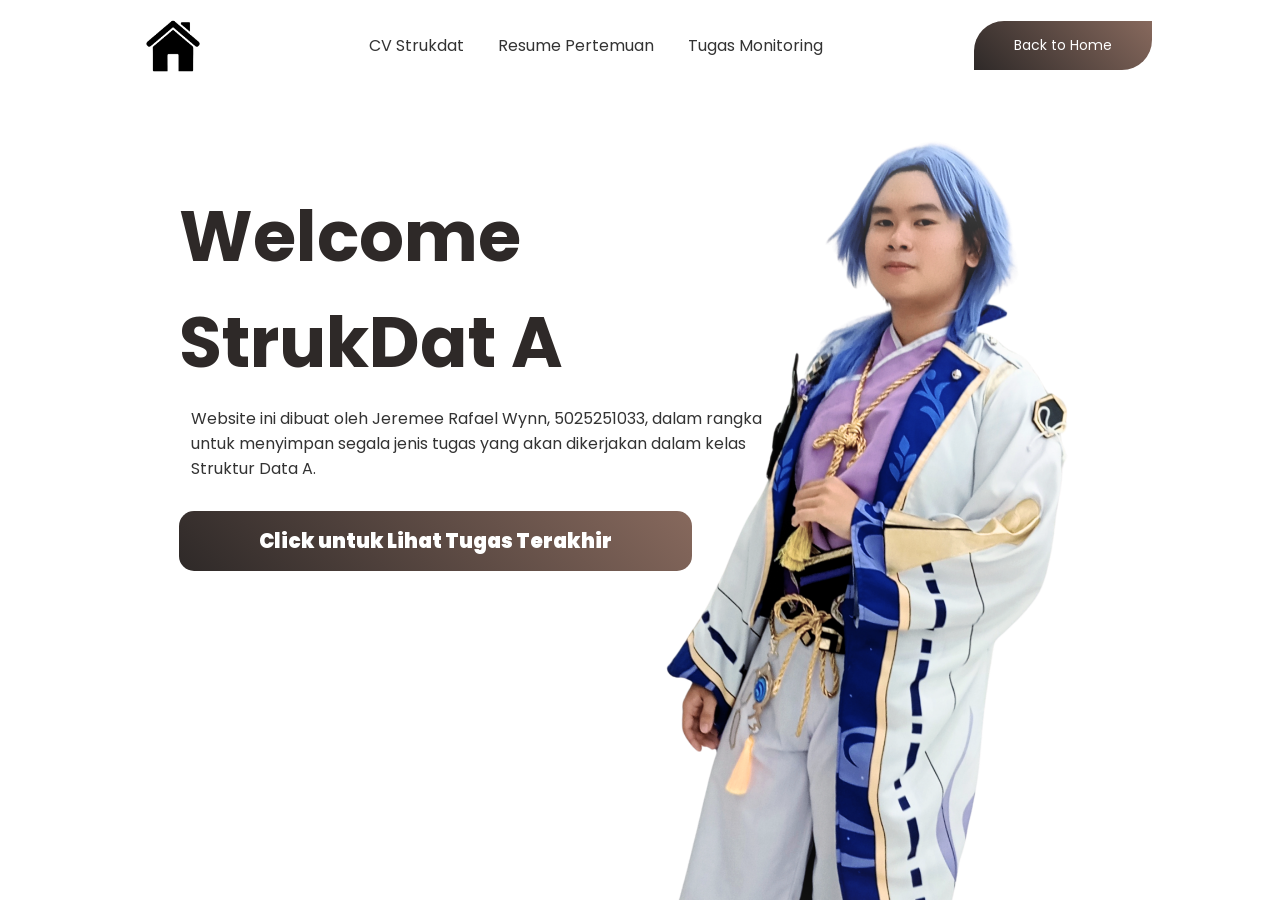
==== index.html @ b373d276 "Add files via upload" ====
<!DOCTYPE html>
<html>
<head>
    <link href="https://fonts.googleapis.com/css2?family=Poppins:wght@400;600&display=swap" rel="stylesheet">
    <meta name="viewport" content="width=device-width, initial-scale = 1.0">
    <title> Website Struktur Data A </title>
    <link rel="stylesheet" href="style.css">
</head>

<body>
    <div class="hero">
        <nav>
            <img src="images/home-icon.png" class="Home">
            <ul>
              <li><a href="CV.html">CV Strukdat</a></li>
              <li><a href="404.html">Resume Pertemuan</a></li>
              <li><a href="404.html">Tugas Monitoring</a></li>
            </ul>
            <div>
                <a href="index.html" class="btn">Back to Home</a>
            </div>
        </nav>
        <div class="content">
            <h1>Welcome<br>StrukDat A</h1>
            <p>Website ini dibuat oleh Jeremee Rafael Wynn, 5025251033, dalam rangka untuk menyimpan segala jenis tugas yang akan dikerjakan dalam kelas Struktur Data A.</p>
            <a href="CV.html" class="btn">Click untuk Lihat Tugas Terakhir</a>
        </div>
        <img src="images/Me.png" class="feature-img">
    </div>
</body>

</html>
---- style.css ----
*{
    margin: 0;
    padding: 0;
    box-sizing: border-box;
    font-family: 'Poppins', sans-serif;
}
.hero{
    width: 100%;
    min-height: 100vh;
    padding: 10px 10%;
    overflow: hidden;
    position: relative;
}

nav{
    padding: 10px 0;
    display: flex;
    align-items: center;
    justify-content: space-between;
}

.Home{
    width: 90px;
}

nav ul li{
    display: inline-block;
    list-style: none;
    margin: 10px 15px;

}
nav ul li a{
    text-decoration: none;
    color: #333;
    font-weight: 400;
}
.btn{
    display: inline-block;
    text-decoration: none;
    padding: 14px 40px;
    color: #fff;
    background-image: linear-gradient(45deg, #2E2928, #87695D);
    font-size: 14px;
    border-radius: 30px;
    border-top-right-radius: 0;
    border-bottom-left-radius: 0;
}

.content{
    margin-top: 10%;
    margin-left: 5%;
    max-width: 600px;
}

.content h1{
    font-size: 70px;
    color: #2E2928;
}
.content p{
    margin: 10px 12px 30px;
    color: #333;
}
.content .btn{
    padding: 15px 80px;
    font-size: 20px;
    font-weight: 1000;
    border-radius: 15px;
}
.feature-img{
    width: 600px;
    position: absolute;
    bottom: -150px;
    right: 10%;
}
.CV{
    position: absolute;
    top: 10%;
    margin-left: 5%;
    max-width: 500px;
}
.CV h1{
    font-size: 70px;
    color: black;
}
.CV p{
    margin: 10px 12px 5px;
    color: #333;
}
.CV ul li{
    margin: 2px 50px;
    color: #333;
}
.Foto-Tugas{
    margin-left: 50%;
    width: 600px;
}

.NOTFOUND{
    width: 100%;
    min-height: 100vh;
    padding: 10px 10%;
}
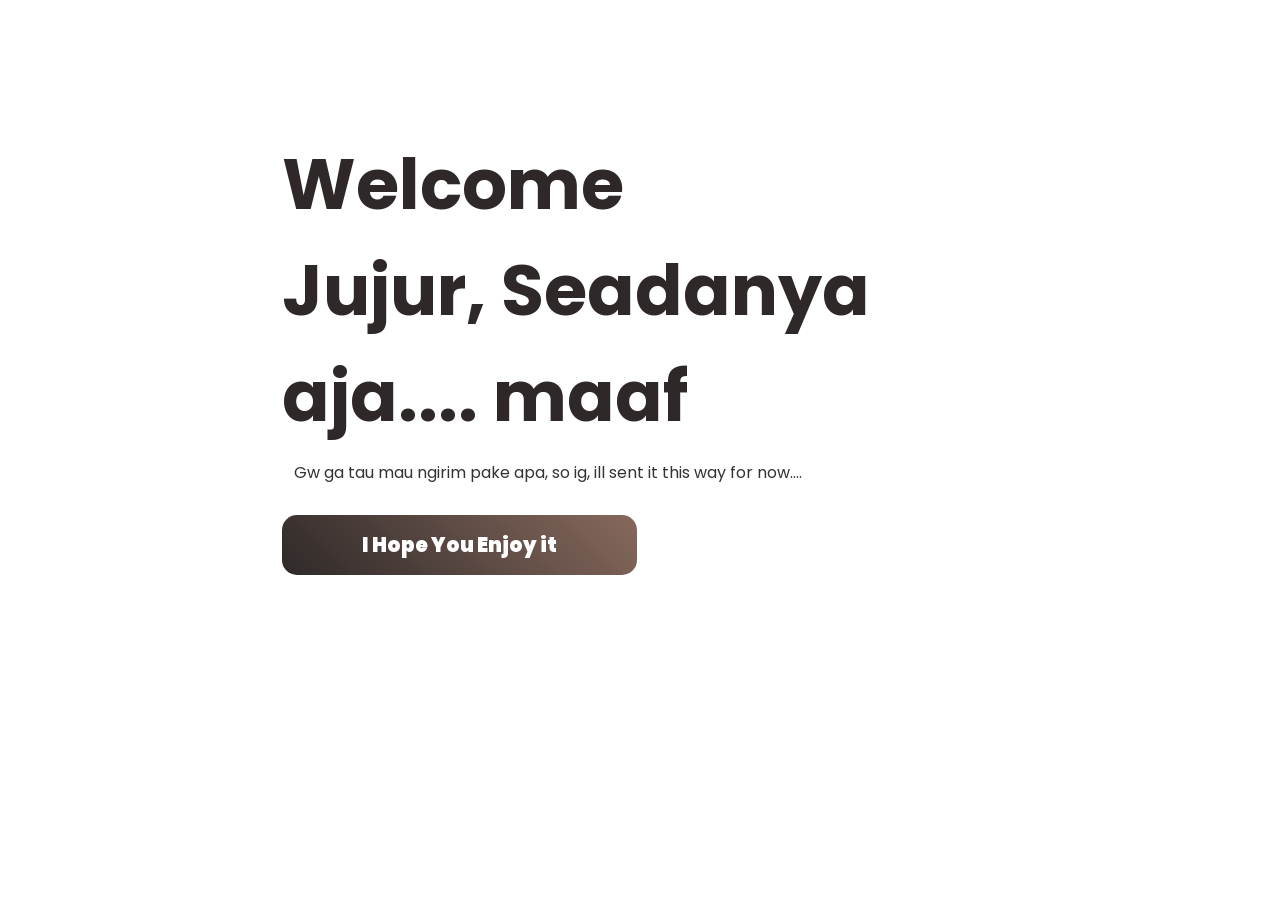
==== commit 59ab8ade: "Add files via upload" ====
--- a/index.html
+++ b/index.html
@@ -3,29 +3,21 @@
 <head>
     <link href="https://fonts.googleapis.com/css2?family=Poppins:wght@400;600&display=swap" rel="stylesheet">
     <meta name="viewport" content="width=device-width, initial-scale = 1.0">
-    <title> Website Struktur Data A </title>
+    <title>Just For You</title>
     <link rel="stylesheet" href="style.css">
 </head>
 
 <body>
     <div class="hero">
         <nav>
-            <img src="images/home-icon.png" class="Home">
-            <ul>
-              <li><a href="CV.html">CV Strukdat</a></li>
-              <li><a href="404.html">Resume Pertemuan</a></li>
-              <li><a href="404.html">Tugas Monitoring</a></li>
-            </ul>
             <div>
-                <a href="index.html" class="btn">Back to Home</a>
             </div>
         </nav>
         <div class="content">
-            <h1>Welcome<br>StrukDat A</h1>
-            <p>Website ini dibuat oleh Jeremee Rafael Wynn, 5025251033, dalam rangka untuk menyimpan segala jenis tugas yang akan dikerjakan dalam kelas Struktur Data A.</p>
-            <a href="CV.html" class="btn">Click untuk Lihat Tugas Terakhir</a>
+            <h1>Welcome<br>Jujur, Seadanya aja.... maaf</h1>
+            <p>Gw ga tau mau ngirim pake apa, so ig, ill sent it this way for now....</p>
+            <a href="JustForYou.html" class="btn">I Hope You Enjoy it</a>
         </div>
-        <img src="images/Me.png" class="feature-img">
     </div>
 </body>
 
--- a/style.css
+++ b/style.css
@@ -44,59 +44,30 @@
     border-radius: 30px;
     border-top-right-radius: 0;
     border-bottom-left-radius: 0;
+    border-top-left-radius: 0;
+    border-bottom-right-radius: 0;
 }
 
 .content{
     margin-top: 10%;
-    margin-left: 5%;
-    max-width: 600px;
+    margin-left: 15%;
+    margin-right: 15%;
 }
 
 .content h1{
+    justify-content: center;
     font-size: 70px;
     color: #2E2928;
 }
 .content p{
+    justify-content: center;
     margin: 10px 12px 30px;
     color: #333;
 }
 .content .btn{
+    justify-content: center;
     padding: 15px 80px;
     font-size: 20px;
     font-weight: 1000;
     border-radius: 15px;
-}
-.feature-img{
-    width: 600px;
-    position: absolute;
-    bottom: -150px;
-    right: 10%;
-}
-.CV{
-    position: absolute;
-    top: 10%;
-    margin-left: 5%;
-    max-width: 500px;
-}
-.CV h1{
-    font-size: 70px;
-    color: black;
-}
-.CV p{
-    margin: 10px 12px 5px;
-    color: #333;
-}
-.CV ul li{
-    margin: 2px 50px;
-    color: #333;
-}
-.Foto-Tugas{
-    margin-left: 50%;
-    width: 600px;
-}
-
-.NOTFOUND{
-    width: 100%;
-    min-height: 100vh;
-    padding: 10px 10%;
 }
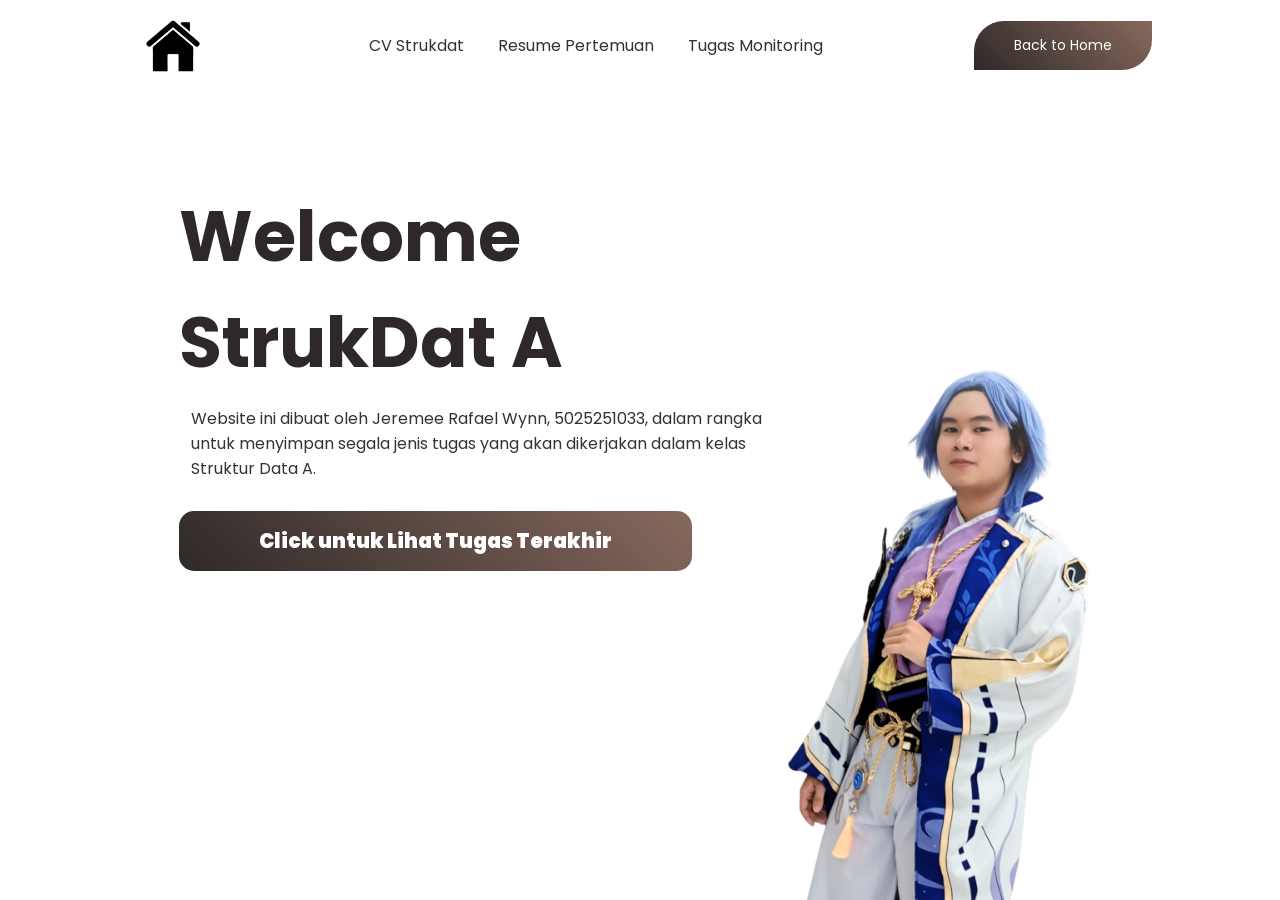
==== commit ef8ceaa6: "Update index.html" ====
--- a/index.html
+++ b/index.html
@@ -3,22 +3,30 @@
 <head>
     <link href="https://fonts.googleapis.com/css2?family=Poppins:wght@400;600&display=swap" rel="stylesheet">
     <meta name="viewport" content="width=device-width, initial-scale = 1.0">
-    <title>Just For You</title>
+    <title> Website Struktur Data A </title>
     <link rel="stylesheet" href="style.css">
 </head>
 
 <body>
     <div class="hero">
         <nav>
+            <img src="images/home-icon.png" class="Home">
+            <ul>
+              <li><a href="CV.html">CV Strukdat</a></li>
+              <li><a href="404.html">Resume Pertemuan</a></li>
+              <li><a href="ets.html">Tugas Monitoring</a></li>
+            </ul>
             <div>
+                <a href="index.html" class="btn">Back to Home</a>
             </div>
         </nav>
         <div class="content">
-            <h1>Welcome<br>Jujur, Seadanya aja.... maaf</h1>
-            <p>Gw ga tau mau ngirim pake apa, so ig, ill sent it this way for now....</p>
-            <a href="JustForYou.html" class="btn">I Hope You Enjoy it</a>
+            <h1>Welcome<br>StrukDat A</h1>
+            <p>Website ini dibuat oleh Jeremee Rafael Wynn, 5025251033, dalam rangka untuk menyimpan segala jenis tugas yang akan dikerjakan dalam kelas Struktur Data A.</p>
+            <a href="ets.html" class="btn">Click untuk Lihat Tugas Terakhir</a>
         </div>
+        <img src="images/Me.png" class="feature-img">
     </div>
 </body>
 
-</html>+</html>
--- a/style.css
+++ b/style.css
@@ -44,30 +44,83 @@
     border-radius: 30px;
     border-top-right-radius: 0;
     border-bottom-left-radius: 0;
-    border-top-left-radius: 0;
-    border-bottom-right-radius: 0;
 }
 
 .content{
     margin-top: 10%;
-    margin-left: 15%;
-    margin-right: 15%;
+    margin-left: 5%;
+    max-width: 600px;
 }
 
 .content h1{
-    justify-content: center;
     font-size: 70px;
     color: #2E2928;
 }
 .content p{
-    justify-content: center;
     margin: 10px 12px 30px;
     color: #333;
 }
 .content .btn{
-    justify-content: center;
     padding: 15px 80px;
     font-size: 20px;
     font-weight: 1000;
     border-radius: 15px;
-}+}
+.feature-img{
+    width: 450px;
+    position: absolute;
+    bottom: -150px;
+    right: 10%;
+}
+.CV{
+    position: absolute;
+    top: 10%;
+    margin-left: 5%;
+    max-width: 500px;
+}
+.CV h1{
+    font-size: 70px;
+    color: black;
+}
+.CV p{
+    margin: 10px 12px 5px;
+    color: #333;
+}
+.CV ul li{
+    margin: 2px 50px;
+    color: #333;
+}
+.Foto-Tugas{
+    margin-left: 50%;
+    width: 600px;
+}
+
+.NOTFOUND{
+    width: 100%;
+    min-height: 100vh;
+    padding: 10px 10%;
+}
+
+.Tugas{
+    top: 10%;
+    margin-left: 15%;
+    margin-right: 15%;
+}
+.Tugas h1{
+    font-size: 70px;
+    color: black;
+}
+.Tugas p{
+    margin: 10px 12px 5px;
+    color: #333;
+}
+
+.ScreenShot{
+    margin-left: 20%;
+    width: 600px;
+
+}
+
+.ets{
+    width: 1000px;
+}
